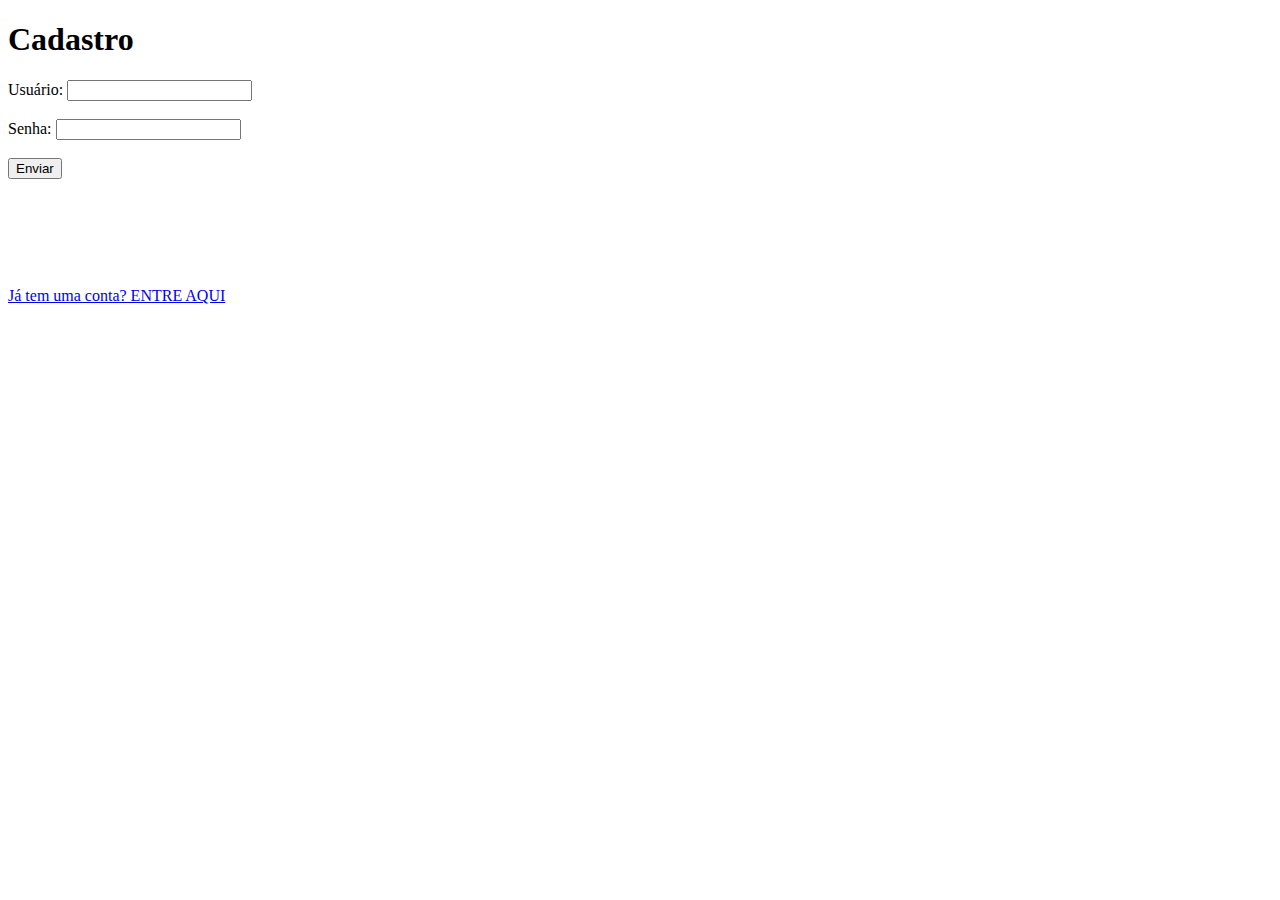
==== front/index.html @ 6ac4b5c5 "primeiro commit" ====
<!DOCTYPE html>
<html lang="en">

<head>
    <meta charset="UTF-8">
    <meta name="viewport" content="width=device-width, initial-scale=1.0">
    <title>Cadastro</title>
</head>

<body>
    <h1>Cadastro</h1>


    <form>
        <label for = "usuario">Usuário:</label>
        <input type="text" id = "usuario">
        <br><br>
        <label for = "senha">Senha:</label>
        <input type="text" id = "senha">
        <br><br>
        <button type = "button" id = "enviar">Enviar</button>
    </form>

    <br><br><br><br><br><br>

    <a href="login.html">Já tem uma conta? ENTRE AQUI</a>

    <script src = "js/fetchCadastro.js"></script>

</body>

</html>
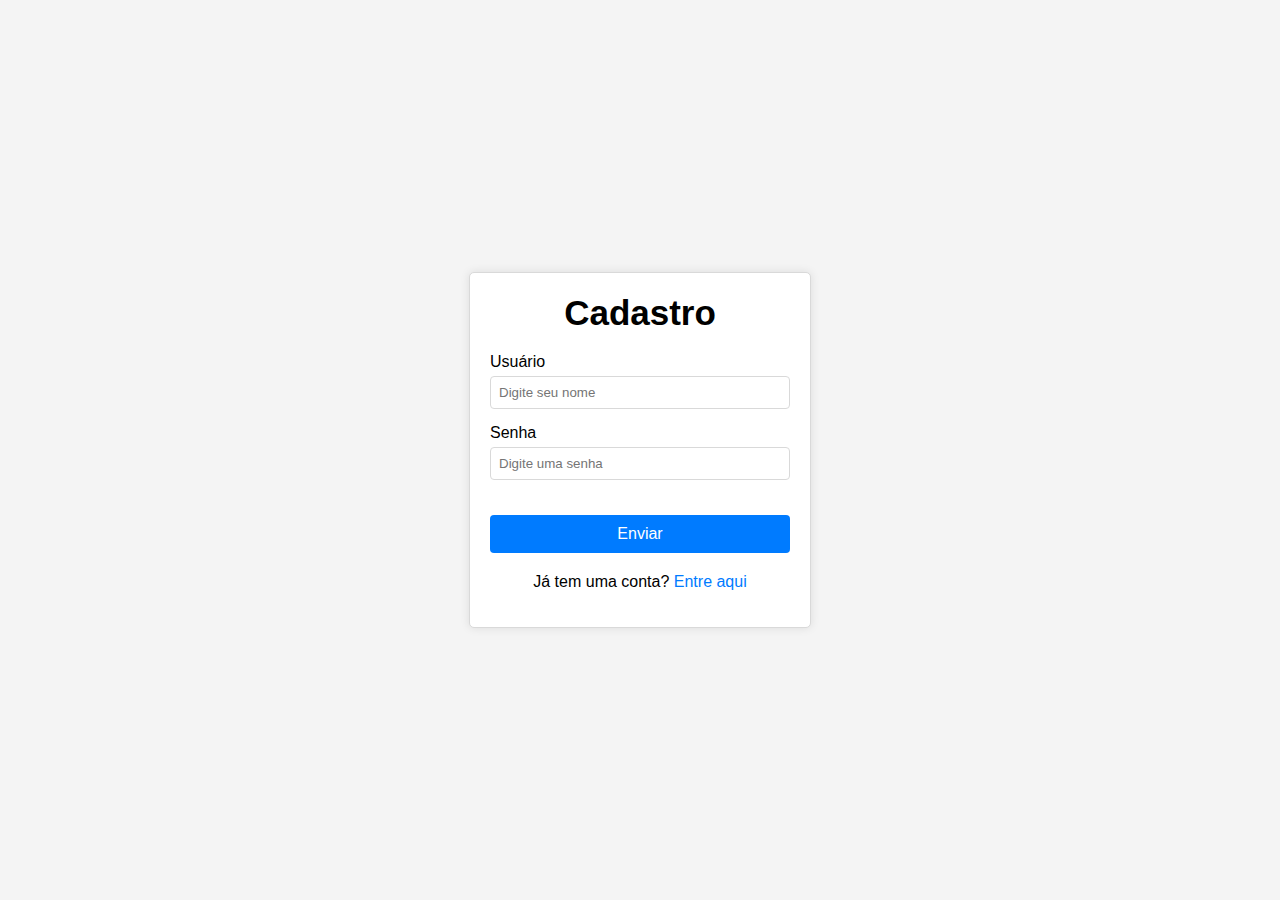
==== commit 6294e14d: "Update Styles" ====
--- a/front/index.html
+++ b/front/index.html
@@ -3,30 +3,27 @@
 
 <head>
     <meta charset="UTF-8">
+    <link rel="stylesheet" href="css/main.css">
     <meta name="viewport" content="width=device-width, initial-scale=1.0">
     <title>Cadastro</title>
 </head>
 
 <body>
-    <h1>Cadastro</h1>
-
-
-    <form>
-        <label for = "usuario">Usuário:</label>
-        <input type="text" id = "usuario">
-        <br><br>
-        <label for = "senha">Senha:</label>
-        <input type="text" id = "senha">
-        <br><br>
-        <button type = "button" id = "enviar">Enviar</button>
-    </form>
-
-    <br><br><br><br><br><br>
-
-    <a href="login.html">Já tem uma conta? ENTRE AQUI</a>
-
+    <div class="container">
+        <form class="form-cadastro">
+            <h2>Cadastro</h2>
+            <div class="form-group">
+                <label for="usuario">Usuário</label>
+                <input type="text" id="usuario" name="usuario" placeholder="Digite seu nome" required>
+            </div>
+            <div class="form-group">
+                <label for="senha">Senha</label>
+                <input type="password" id="senha" name="senha" placeholder="Digite uma senha" required>
+            </div>
+            <button type="button" class="btn-enviar" id="enviar">Enviar</button>
+            <p>Já tem uma conta? <a href="login.html">Entre aqui</a></p>
+        </form>
+    </div>
     <script src = "js/fetchCadastro.js"></script>
-
 </body>
-
 </html>--- a/front/css/main.css
+++ b/front/css/main.css
@@ -0,0 +1,79 @@
+body {
+    display: flex;
+    justify-content: center;
+    align-items: center;
+    height: 100vh;
+    margin: 0;
+    font-family: Arial, sans-serif;
+    background-color: #f4f4f4;
+}
+
+.container {
+    display: flex;
+    justify-content: center;
+    align-items: center;
+    width: 100%;
+}
+
+.form-cadastro {
+    background: #fff;
+    padding: 20px;
+    border: 1px solid #d9d9d9;
+    border-radius: 5px;
+    box-shadow: 0 0 10px rgba(0, 0, 0, 0.1);
+    width: 300px;
+    text-align: center;
+}
+
+.form-cadastro h2 {
+    margin-bottom: 20px;
+    margin-top: 0px;
+    font-size: 35px;
+}
+
+.form-group {
+    margin-bottom: 15px;
+    text-align: left;
+}
+
+.form-group label {
+    display: block;
+    margin-bottom: 5px;
+}
+
+.form-group input {
+    width: 100%;
+    padding: 8px;
+    box-sizing: border-box;
+    border: 1px solid #d9d9d9;
+    border-radius: 4px;
+}
+
+.btn-enviar {
+    width: 100%;
+    padding: 10px;
+    margin-top: 20px;
+    background-color: #007bff;
+    color: white;
+    border: none;
+    border-radius: 4px;
+    cursor: pointer;
+    font-size: 16px;
+}
+
+.btn-enviar:hover {
+    background-color: #0056b3;
+}
+
+.form-cadastro p {
+    margin-top: 20px;
+}
+
+.form-cadastro a {
+    color: #007bff;
+    text-decoration: none;
+}
+
+.form-cadastro a:hover {
+    text-decoration: underline;
+}
